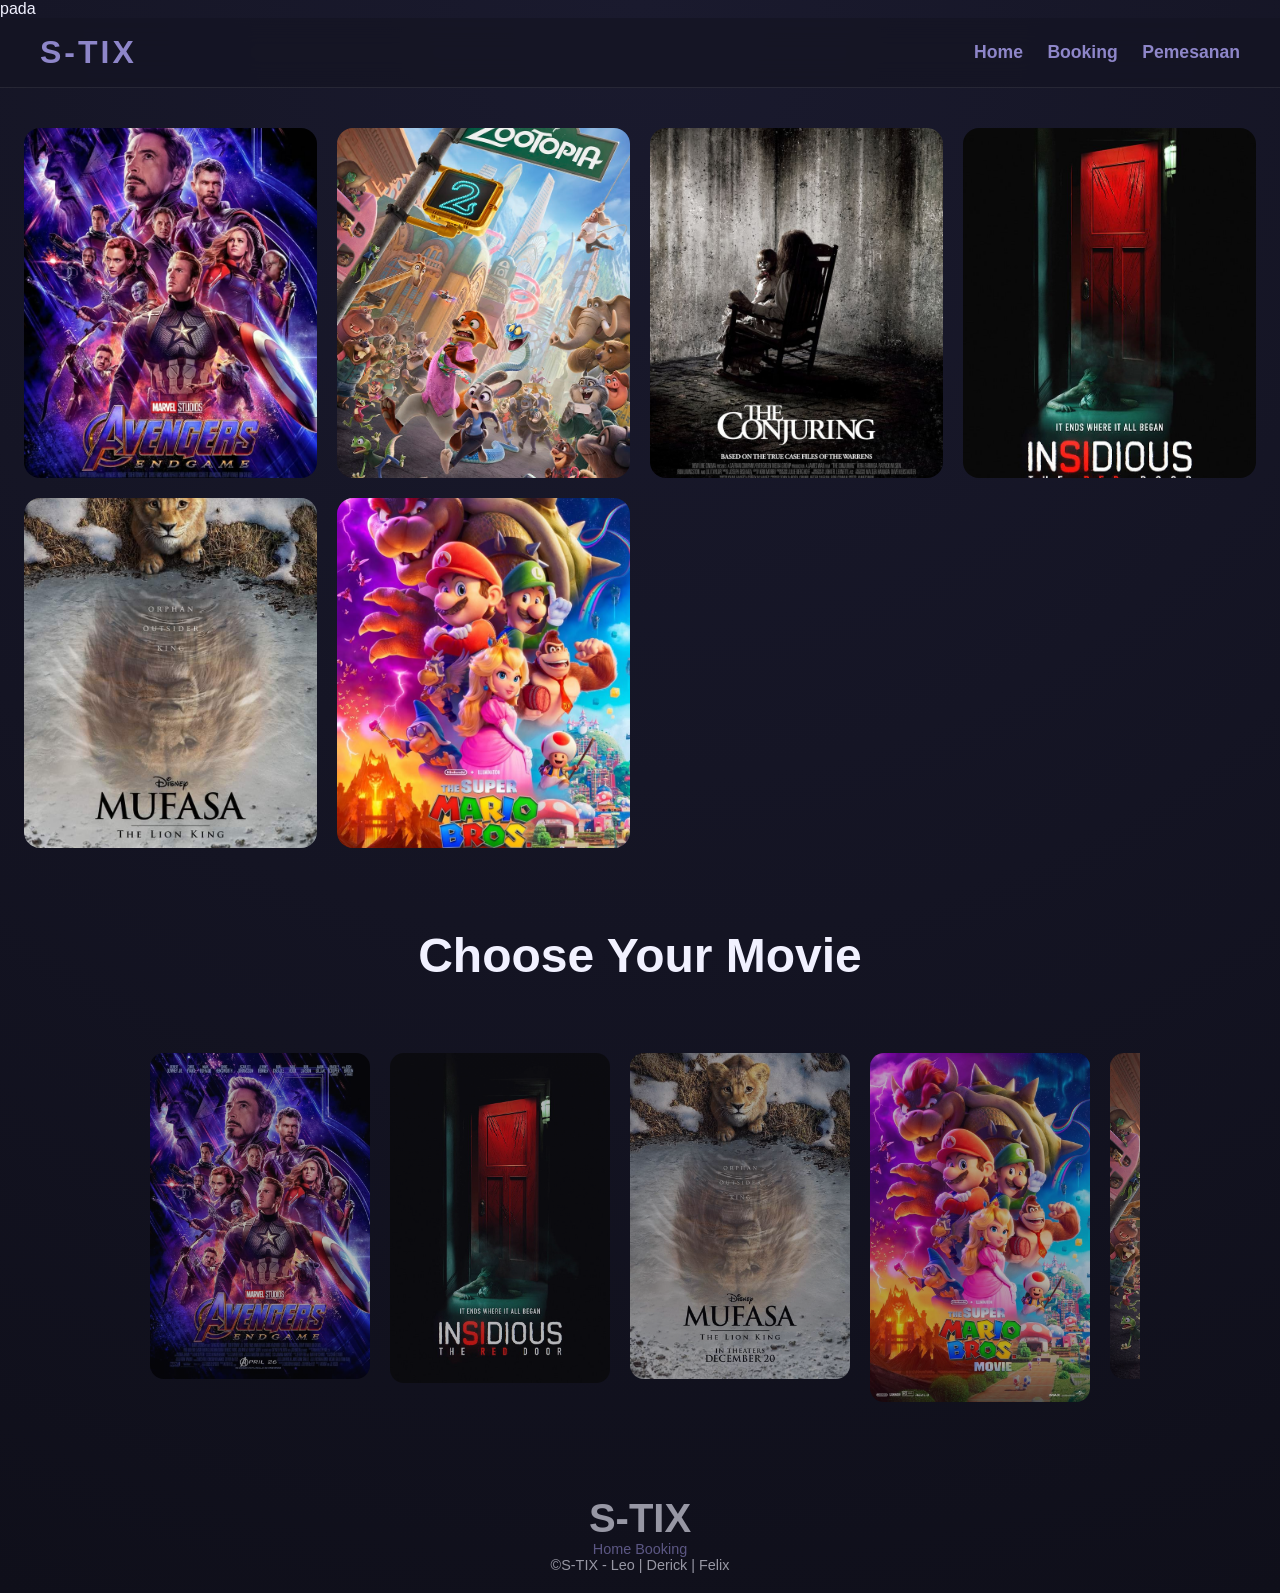
==== index.html @ 460cc437 "Memperbaiki Home.Html menjadi index.html" ====
<!DOCTYPE html>
<html lang="en">

<head>
    <meta charset="UTF-8">
    <meta name="viewport" content="width=device-width, initial-scale=1.0">
    <link rel="stylesheet" href="css/style.css">
    <script src="js/script.js"></script>
    <title>S-TIX</title>
</head>  pada 

<body>

    <header class="navbar">
        <div class="container navbar-inner">
            <a href="index.html" class="logo">S-TIX</a>


            <input type="checkbox" id="menu-toggle">


            <label for="menu-toggle" class="hamburger">
                <span></span>
                <span></span>
                <span></span>
            </label>


            <nav>
                <a href="index.html" class="active">Home</a>
                <a href="Cinema.html" >Booking</a>
                <a href="Pemesanan.html">Pemesanan</a>
            </nav>
        </div>
    </header>

    <main>

        <section class="section">
            <div class="movie">

                <div class="card" tabindex="0">
                    <img src="Img/Avengers End Game.jpeg" class="poster">

                    <iframe class="trailer" src="https://www.youtube.com/embed/TcMBFSGVi1c" title="Avengers Trailer"
                        frameborder="0"
                        allow="accelerometer; autoplay; clipboard-write; encrypted-media; gyroscope; picture-in-picture"
                        allowfullscreen>
                    </iframe>
                </div>


                <div class="card" tabindex="0">
                    <img src="Img/Zootopia 2.jpeg" class="poster">

                    <iframe class="trailer" src="https://www.youtube.com/embed/BjkIOU5PhyQ" title="Zootopia 2 Trailer"
                        frameborder="0"
                        allow="accelerometer; autoplay; clipboard-write; encrypted-media; gyroscope; picture-in-picture"
                        allowfullscreen>
                    </iframe>
                </div>


                <div class="card" tabindex="0">
                    <img src="Img/The Conjuring.jpeg" class="poster">

                    <iframe class="trailer" src="https://www.youtube.com/embed/k10ETZ41q5o"
                        title="The Conjuring Trailer" frameborder="0"
                        allow="accelerometer; autoplay; clipboard-write; encrypted-media; gyroscope; picture-in-picture"
                        allowfullscreen>
                    </iframe>
                </div>


                <div class="card" tabindex="0">
                    <img src="Img/Insidious.jpeg" class="poster">

                    <iframe class="trailer" src="https://www.youtube.com/embed/ZuQuOnYnr3Q" title="Insidious Trailer"
                        frameborder="0"
                        allow="accelerometer; autoplay; clipboard-write; encrypted-media; gyroscope; picture-in-picture"
                        allowfullscreen>
                    </iframe>
                </div>


                <div class="card" tabindex="0">
                    <img src="Img/Mufasa.jpeg" class="poster">

                    <iframe class="trailer" src="https://www.youtube.com/embed/o17MF9vnabg" title="Mufasa Trailer"
                        frameborder="0"
                        allow="accelerometer; autoplay; clipboard-write; encrypted-media; gyroscope; picture-in-picture"
                        allowfullscreen>
                    </iframe>
                </div>


                <div class="card" tabindex="0">
                    <img src="Img/Super Mario.jpeg" class="poster">

                    <iframe class="trailer" src="https://www.youtube.com/embed/TnGl01FkMMo" title="Super Mario Trailer"
                        frameborder="0"
                        allow="accelerometer; autoplay; clipboard-write; encrypted-media; gyroscope; picture-in-picture"
                        allowfullscreen>
                    </iframe>
                </div>

            </div>
        </section>

        <section class="section">
            <h2>Choose Your Movie</h2>
            <div class="search-box">
               
            </div>
            <div class="slide-wrapper ">
                <div class="sliders">
                    <a href="Cinema.html"><img src="Img/Avengers End Game.jpeg" alt="Avengers EndGame"></a>
                    <a href="Cinema.html"><img src="Img/Insidious.jpeg" alt="Insidious"></a>
                    <a href="Cinema.html"><img src="Img/Mufasa.jpeg" alt="MUfasa"></a>
                    <a href="Cinema.html"><img src="Img/Super Mario.jpeg" alt="Super Mario"></a>
                    <a href="Cinema.html"><img src="Img/Zootopia 2.jpeg" alt="Zootopia 2"></a>
                    <a href="Cinema.html"><img src="Img/The Conjuring.jpeg" alt="The Conjuring"></a>
                </div>
            </div>
        </section>

    </main>

    <footer>
        <h1>S-TIX</h1>
        <p>
            <a href="index.html">Home</a>
            <a href="Cinema.html">Booking</a>
        </p>
        <p>&copy;S-TIX - Leo | Derick | Felix </p>
    </footer>



</body>

</html>
---- css/style.css ----
* {
    margin: 0;
    padding: 0;
    box-sizing: border-box;
    font-family: 'Segoe UI', sans-serif;
}

:root {
    --bg-dark: #0f0f1a;
    --bg-card: #1c1c2b;
    --primary: #8e86c9;
    --accent: #ff4d6d;
    --text: #f1f1ff;
}

body {
    background: radial-gradient(circle at top, #1a1a2e, #0f0f1a);
    color: var(--text);
}

a {
    text-decoration: none;
    color: var(--primary);
    transition: 0.2s;
}

a:hover {
    color: #ffffff;
}

h1 { font-size: 2.5rem; }
h2 {
    font-size: 3rem;
    margin-bottom: 10px;
    text-align: center;
}
h3 { font-size: 1.3rem; }

.navbar {
    background: rgba(20,20,35,0.7);
    backdrop-filter: blur(14px);
    border-bottom: 1px solid rgba(255,255,255,0.08);
    padding: 16px 40px;
    position: sticky;
    top: 0;
    z-index: 999;
}

.navbar-inner {
    display: flex;
    justify-content: space-between;
    align-items: center;
}

.logo {
    font-size: 2rem;
    font-weight: 700;
    color: var(--primary);
    letter-spacing: 3px;
}

nav a {
    font-size: 1.1rem;
    margin-left: 20px;
    font-weight: 700;
    position: relative;
}

nav a::after {
    content: "";
    position: absolute;
    width: 0%;
    height: 2px;
    bottom: -4px;
    left: 0;
    background: var(--primary);
    transition: 0.3s;
}

nav a:hover::after {
    width: 100%;
}

.section {
    padding: 40px 24px;
}

.movie {
    display: grid;
    grid-template-columns: repeat(auto-fill, minmax(250px, 1fr));
    gap: 20px;
}

.card {
    overflow: hidden;
    border-radius: 16px;
    background: var(--bg-card);
}

.card img {
    width: 100%;
    display: block;
    transition: 0.3s;
}

.card:hover img {
    transform: scale(1.1);
}

.slide-wrapper {
    max-width: 1000px;
    margin: auto;
    position: relative;
}

.sliders {
    display: flex;
    gap: 20px;
    overflow-x: auto;
    padding: 30px 10px;
}

.sliders img {
    width: 220px;
    border-radius: 14px;
    opacity: 0.7;
    transition: 0.3s;
}

.sliders img:hover {
    transform: scale(1.15);
    opacity: 1;
}

.sliders:hover img:not(:hover) {
    transform: scale(0.95);
    opacity: 0.4;
}

.slide-btn {
    position: absolute;
    top: 50%;
    transform: translateY(-50%);
    background: rgba(0,0,0,0.6);
    color: white;
    border: none;
    font-size: 24px;
    padding: 10px 14px;
    cursor: pointer;
    border-radius: 50%;
    z-index: 10;
}

.slide-btn:hover {
    background: var(--accent);
}

.prev { left: -9px; }
.next { right: -10px; }

.search-box {
    display: flex;
    justify-content: center;
    margin: 20px 0;
}

.search-box input {
    width: 300px;
    padding: 14px 20px;
    border-radius: 20px;
    border: none;
    outline: none;
    background: var(--bg-card);
    color: var(--text);
    font-size: 16px;
    text-align: center;
}

.search-box input:focus {
    box-shadow: 0 0 10px var(--primary);
}

footer {
    padding: 20px;
    text-align: center;
    font-size: 0.9rem;
    opacity: 0.6;
}

::-webkit-scrollbar {
    height: 6px;
}

::-webkit-scrollbar-thumb {
    background: var(--primary);
    border-radius: 10px;
}

.card {
    position: relative;
    height: 350px;
    overflow: hidden;
    border-radius: 16px;
}

.poster {
    width: 100%;
    height: 100%;
    object-fit: cover;
    transition: 0.3s;
}

.trailer {
    position: absolute;
    top: 0;
    left: 0;
    width: 100%;
    height: 100%;
    opacity: 0;
    transition: 0.3s;
}

.card:hover .trailer {
    opacity: 1;
}

.card:hover .poster {
    opacity: 0;
}

#menu-toggle {
    display: none;
}

.hamburger {
    display: none;
    flex-direction: column;
    cursor: pointer;
    gap: 5px;
}

.hamburger span {
    width: 25px;
    height: 3px;
    background: var(--text);
    border-radius: 5px;
    transition: 0.3s;
}



@media (max-width: 768px) {
    .hamburger {
        display: flex;
    }

    nav {
        position: absolute;
        top: 70px;
        right: 0;
        background: var(--bg-card);
        flex-direction: column;
        width: 200px;
        display: none;
        padding: 15px;
        border-radius: 0 0 0 12px;
    }

    nav a {
        margin: 10px 0;
        text-align: center;
    }

    #menu-toggle:checked ~ nav {
        display: flex;
    }

    #menu-toggle:checked + .hamburger span:nth-child(1) {
        transform: rotate(45deg) translate(5px,5px);
    }

    #menu-toggle:checked + .hamburger span:nth-child(2) {
        opacity: 0;
    }

    #menu-toggle:checked + .hamburger span:nth-child(3) {
        transform: rotate(-45deg) translate(6px,-6px);
    }

    .slide-btn { display: none; }

    .navbar {
        padding: 14px 20px;
    }

    .logo {
        font-size: 1.5rem;
    }

    .section {
        padding: 30px 16px;
    }

    h2 {
        font-size: 2rem;
    }

    .movie {
        grid-template-columns: repeat(2, 1fr);
        gap: 12px;
    }

    .card {
        aspect-ratio: 2/3;
        height: auto;
    }

    .sliders img {
        width: 160px;
    }

    .search-box input {
        width: 90%;
        font-size: 14px;
    }


    .prev { left: 5px; }
    .next { right: 5px; }

    .card {
        height: auto;
        aspect-ratio: 2 / 3;
    }

    .poster {
        height: 100%;
        object-fit: cover;
    }

    .trailer {
        height: 100%;
    }

    .card:active .trailer {
        opacity: 1;
    }
}

.form-container {
    max-width: 650px;
    margin: 0 auto;
    background: var(--bg-card);
    border: 1px solid rgba(255, 255, 255, 0.07);
    border-radius: 16px;
    padding: 32px 36px;
    box-shadow: 0 6px 30px rgba(0, 0, 0, 0.25);
}

.field-group {
    margin-bottom: 24px;
}

.field-group:last-of-type {
    margin-bottom: 0;
}

.field-label {
    display: block;
    font-size: 0.95rem;
    font-weight: 600;
    margin-bottom: 8px;
    color: var(--text);
}

.required-star {
    color: var(--accent);
    font-weight: 700;
}

.field-input {
    width: 100%;
    padding: 13px 16px;
    background: rgba(255, 255, 255, 0.05);
    border: 1.5px solid rgba(255, 255, 255, 0.1);
    border-radius: 10px;
    color: var(--text);
    font-size: 0.95rem;
    outline: none;
    transition: 0.25s;
}

.field-input::placeholder {
    color: rgba(255, 255, 255, 0.25);
}

.field-input:focus {
    border-color: var(--primary);
    box-shadow: 0 0 0 3px rgba(142, 134, 201, 0.15);
    background: rgba(255, 255, 255, 0.07);
}

.field-select {
    width: 100%;
    padding: 13px 16px;
    background: rgba(255, 255, 255, 0.05);
    border: 1.5px solid rgba(255, 255, 255, 0.1);
    border-radius: 10px;
    color: var(--text);
    font-size: 0.95rem;
    outline: none;
    cursor: pointer;
    transition: 0.25s;
    appearance: none;
    -webkit-appearance: none;
    background-image: url("data:image/svg+xml,%3Csvg xmlns='http://www.w3.org/2000/svg' width='12' height='8' fill='%238e86c9'%3E%3Cpath d='M1 1l5 5 5-5'/%3E%3C/svg%3E");
    background-repeat: no-repeat;
    background-position: right 16px center;
    padding-right: 40px;
}

.field-select:focus {
    border-color: var(--primary);
    box-shadow: 0 0 0 3px rgba(142, 134, 201, 0.15);
    background: rgba(255, 255, 255, 0.07);
}

.field-select option {
    background: #1c1c2b;
    color: var(--text);
}

.field-hint {
    display: block;
    margin-top: 6px;
    font-size: 0.78rem;
    opacity: 0.4;
    font-style: italic;
}

.form-error {
    background: rgba(255, 77, 109, 0.1);
    border: 1px solid rgba(255, 77, 109, 0.25);
    border-radius: 12px;
    padding: 14px 18px;
    margin-bottom: 20px;
    font-size: 0.88rem;
    line-height: 1.7;
    color: #ff8a9e;
    animation: shakeX 0.4s ease;
}

@keyframes shakeX {
    0%, 100% { transform: translateX(0); }
    20% { transform: translateX(-8px); }
    40% { transform: translateX(8px); }
    60% { transform: translateX(-4px); }
    80% { transform: translateX(4px); }
}

.submit-area {
    padding-top: 8px;
}

.subtitle {
    text-align: center;
    opacity: 0.7;
    margin-bottom: 30px;
    font-size: 1.05rem;
}

.movie-options {
    display: grid;
    grid-template-columns: repeat(auto-fill, minmax(130px, 1fr));
    gap: 14px;
}

.movie-option {
    background: rgba(255, 255, 255, 0.04);
    border: 2px solid transparent;
    border-radius: 12px;
    padding: 12px;
    text-align: center;
    cursor: pointer;
    transition: 0.3s;
}

.movie-option:hover:not(.disabled) {
    border-color: var(--primary);
    transform: translateY(-2px);
}

.movie-option.active {
    border-color: var(--accent);
    background: rgba(255, 77, 109, 0.12);
}

.movie-option.disabled {
    opacity: 0.35;
    cursor: not-allowed;
}

.movie-option img {
    width: 100%;
    aspect-ratio: 2/3;
    object-fit: cover;
    border-radius: 8px;
    margin-bottom: 8px;
    display: block;
}

.movie-option span {
    font-size: 0.85rem;
    font-weight: 600;
    display: block;
}

.time-options {
    display: flex;
    flex-wrap: wrap;
    gap: 12px;
}

.time-option {
    background: rgba(255, 255, 255, 0.04);
    border: 2px solid transparent;
    border-radius: 10px;
    padding: 12px 22px;
    font-size: 1rem;
    font-weight: 700;
    cursor: pointer;
    transition: 0.3s;
    color: var(--text);
}

.time-option:hover:not(.disabled) {
    border-color: var(--primary);
    background: rgba(142, 134, 201, 0.1);
}

.time-option.active {
    border-color: var(--accent);
    background: rgba(255, 77, 109, 0.15);
    color: #fff;
}

.time-option.disabled {
    opacity: 0.35;
    cursor: not-allowed;
}

.cinema-layout {
    max-width: 580px;
    margin: 0 auto;
}

.screen {
    background: linear-gradient(90deg, transparent, var(--primary), transparent);
    color: #fff;
    text-align: center;
    padding: 10px 0;
    border-radius: 50% / 100% 100% 0 0;
    font-weight: 700;
    letter-spacing: 6px;
    font-size: 0.85rem;
    margin-bottom: 28px;
    opacity: 0.7;
}

.seat-grid {
    display: grid;
    grid-template-columns: repeat(11, 1fr);
    gap: 8px;
    margin-bottom: 20px;
}

.seat {
    aspect-ratio: 1;
    border-radius: 8px 8px 4px 4px;
    display: flex;
    align-items: center;
    justify-content: center;
    font-size: 0.6rem;
    font-weight: 700;
    cursor: pointer;
    transition: 0.2s;
    user-select: none;
}

.seat.available {
    background: rgba(255, 255, 255, 0.08);
    color: rgba(255, 255, 255, 0.5);
    border: 1px solid rgba(255, 255, 255, 0.1);
}

.seat.available:hover {
    background: var(--primary);
    color: #fff;
    transform: scale(1.1);
}

.seat.selected {
    background: var(--accent);
    color: #fff;
    border: 1px solid var(--accent);
    box-shadow: 0 0 12px rgba(255, 77, 109, 0.5);
}

.seat.booked {
    background: rgba(255, 255, 255, 0.05);
    color: rgba(255, 255, 255, 0.15);
    border: 1px solid rgba(255, 255, 255, 0.05);
    cursor: not-allowed;
    position: relative;
}

.seat.booked::after {
    content: "✕";
    position: absolute;
    font-size: 1rem;
    color: rgba(255, 77, 109, 0.4);
}

.seat.idle {
    background: rgba(255, 255, 255, 0.03);
    color: rgba(255, 255, 255, 0.12);
    border: 1px solid rgba(255, 255, 255, 0.04);
    cursor: not-allowed;
}

.aisle {
    aspect-ratio: 1;
    pointer-events: none;
}

.seat-legend {
    display: flex;
    justify-content: center;
    gap: 20px;
    margin-top: 16px;
    font-size: 0.85rem;
    opacity: 0.7;
}

.seat-legend span {
    display: flex;
    align-items: center;
    gap: 6px;
}

.seat-demo {
    width: 18px;
    height: 18px;
    border-radius: 4px;
    display: inline-block;
}

.seat-demo.available {
    background: rgba(255, 255, 255, 0.08);
    border: 1px solid rgba(255, 255, 255, 0.1);
}

.seat-demo.selected {
    background: var(--accent);
}

.seat-demo.booked {
    background: rgba(255, 255, 255, 0.05);
    border: 1px solid rgba(255, 255, 255, 0.05);
}

.seat-info {
    text-align: center;
    padding: 10px;
    border-radius: 10px;
    background: rgba(255, 255, 255, 0.04);
    margin-top: 10px;
    font-size: 0.95rem;
}

.booking-summary {
    background: rgba(255, 255, 255, 0.04);
    border-radius: 12px;
    padding: 18px 20px;
    margin-bottom: 16px;
    line-height: 1.8;
}

.booking-summary p {
    font-size: 0.95rem;
}

.booking-summary strong {
    color: var(--primary);
}

.confirm-btn {
    width: 100%;
    padding: 16px;
    border: none;
    border-radius: 12px;
    background: linear-gradient(135deg, var(--accent), #ff6b8a);
    color: #fff;
    font-size: 1.15rem;
    font-weight: 700;
    cursor: pointer;
    transition: 0.3s;
    letter-spacing: 1px;
}

.confirm-btn:hover:not(:disabled) {
    transform: translateY(-2px);
    box-shadow: 0 8px 25px rgba(255, 77, 109, 0.4);
}

.confirm-btn:disabled {
    opacity: 0.35;
    cursor: not-allowed;
}

.popup-overlay {
    display: none;
    position: fixed;
    top: 0;
    left: 0;
    width: 100%;
    height: 100%;
    background: rgba(0, 0, 0, 0.7);
    backdrop-filter: blur(6px);
    z-index: 9999;
    align-items: center;
    justify-content: center;
}

.popup-content {
    background: var(--bg-card);
    border: 1px solid rgba(255, 255, 255, 0.1);
    border-radius: 20px;
    padding: 40px 36px 28px;
    max-width: 420px;
    width: 90%;
    text-align: center;
    position: relative;
    animation: popupIn 0.3s ease;
}

@keyframes popupIn {
    from {
        transform: scale(0.85);
        opacity: 0;
    }
    to {
        transform: scale(1);
        opacity: 1;
    }
}

.popup-close {
    position: absolute;
    top: 12px;
    right: 18px;
    font-size: 1.8rem;
    cursor: pointer;
    opacity: 0.5;
    transition: 0.2s;
    color: var(--text);
}

.popup-close:hover {
    opacity: 1;
}

.popup-content p {
    margin: 6px 0;
    font-size: 0.95rem;
    line-height: 1.7;
}

.popup-btn {
    margin-top: 20px;
    padding: 12px 36px;
    border: none;
    border-radius: 10px;
    background: var(--primary);
    color: #fff;
    font-size: 1rem;
    font-weight: 700;
    cursor: pointer;
    transition: 0.3s;
}

.popup-btn:hover {
    background: var(--accent);
    transform: translateY(-2px);
}

.table-section {
    max-width: 1000px;
    margin: 0 auto;
}

.table-wrapper {
    overflow-x: auto;
    border-radius: 16px;
    border: 1px solid rgba(255, 255, 255, 0.06);
    background: var(--bg-card);
}

#bookingTable {
    width: 100%;
    border-collapse: collapse;
    font-size: 0.9rem;
}

#bookingTable thead {
    background: rgba(142, 134, 201, 0.12);
}

#bookingTable th {
    padding: 14px 12px;
    text-align: left;
    font-weight: 700;
    color: var(--primary);
    white-space: nowrap;
    border-bottom: 2px solid rgba(142, 134, 201, 0.2);
}

#bookingTable td {
    padding: 12px;
    border-bottom: 1px solid rgba(255, 255, 255, 0.04);
    vertical-align: middle;
}

#bookingTable tbody tr:hover {
    background: rgba(255, 255, 255, 0.03);
}

#bookingTable tbody tr:last-child td {
    border-bottom: none;
}

#bookingTable .price {
    font-weight: 700;
    color: #4ade80;
    white-space: nowrap;
}

.empty-msg {
    text-align: center;
    padding: 40px 20px !important;
    opacity: 0.5;
    font-style: italic;
    font-size: 1rem;
}

.delete-btn {
    background: rgba(255, 77, 109, 0.1);
    border: 1px solid rgba(255, 77, 109, 0.25);
    color: var(--accent);
    padding: 6px 14px;
    border-radius: 8px;
    cursor: pointer;
    font-size: 0.8rem;
    font-weight: 600;
    transition: 0.25s;
}

.delete-btn:hover {
    background: var(--accent);
    color: #fff;
    border-color: var(--accent);
    transform: scale(1.05);
}

    

@media (max-width: 768px) {
    .form-container {
        padding: 24px 18px;
    }

    .field-group {
        margin-bottom: 20px;
    }

    .movie-options {
        grid-template-columns: repeat(3, 1fr);
        gap: 10px;
    }

    .movie-option {
        padding: 8px;
    }

    .movie-option span {
        font-size: 0.75rem;
    }

    .time-options {
        gap: 8px;
    }

    .time-option {
        padding: 10px 16px;
        font-size: 0.9rem;
    }

    .seat-grid {
        gap: 5px;
    }

    .seat {
        font-size: 0.5rem;
    }

    #bookingTable {
        font-size: 0.78rem;
    }

    #bookingTable th,
    #bookingTable td {
        padding: 10px 8px;
    }

    .delete-btn {
        padding: 4px 10px;
        font-size: 0.72rem;
    }
}
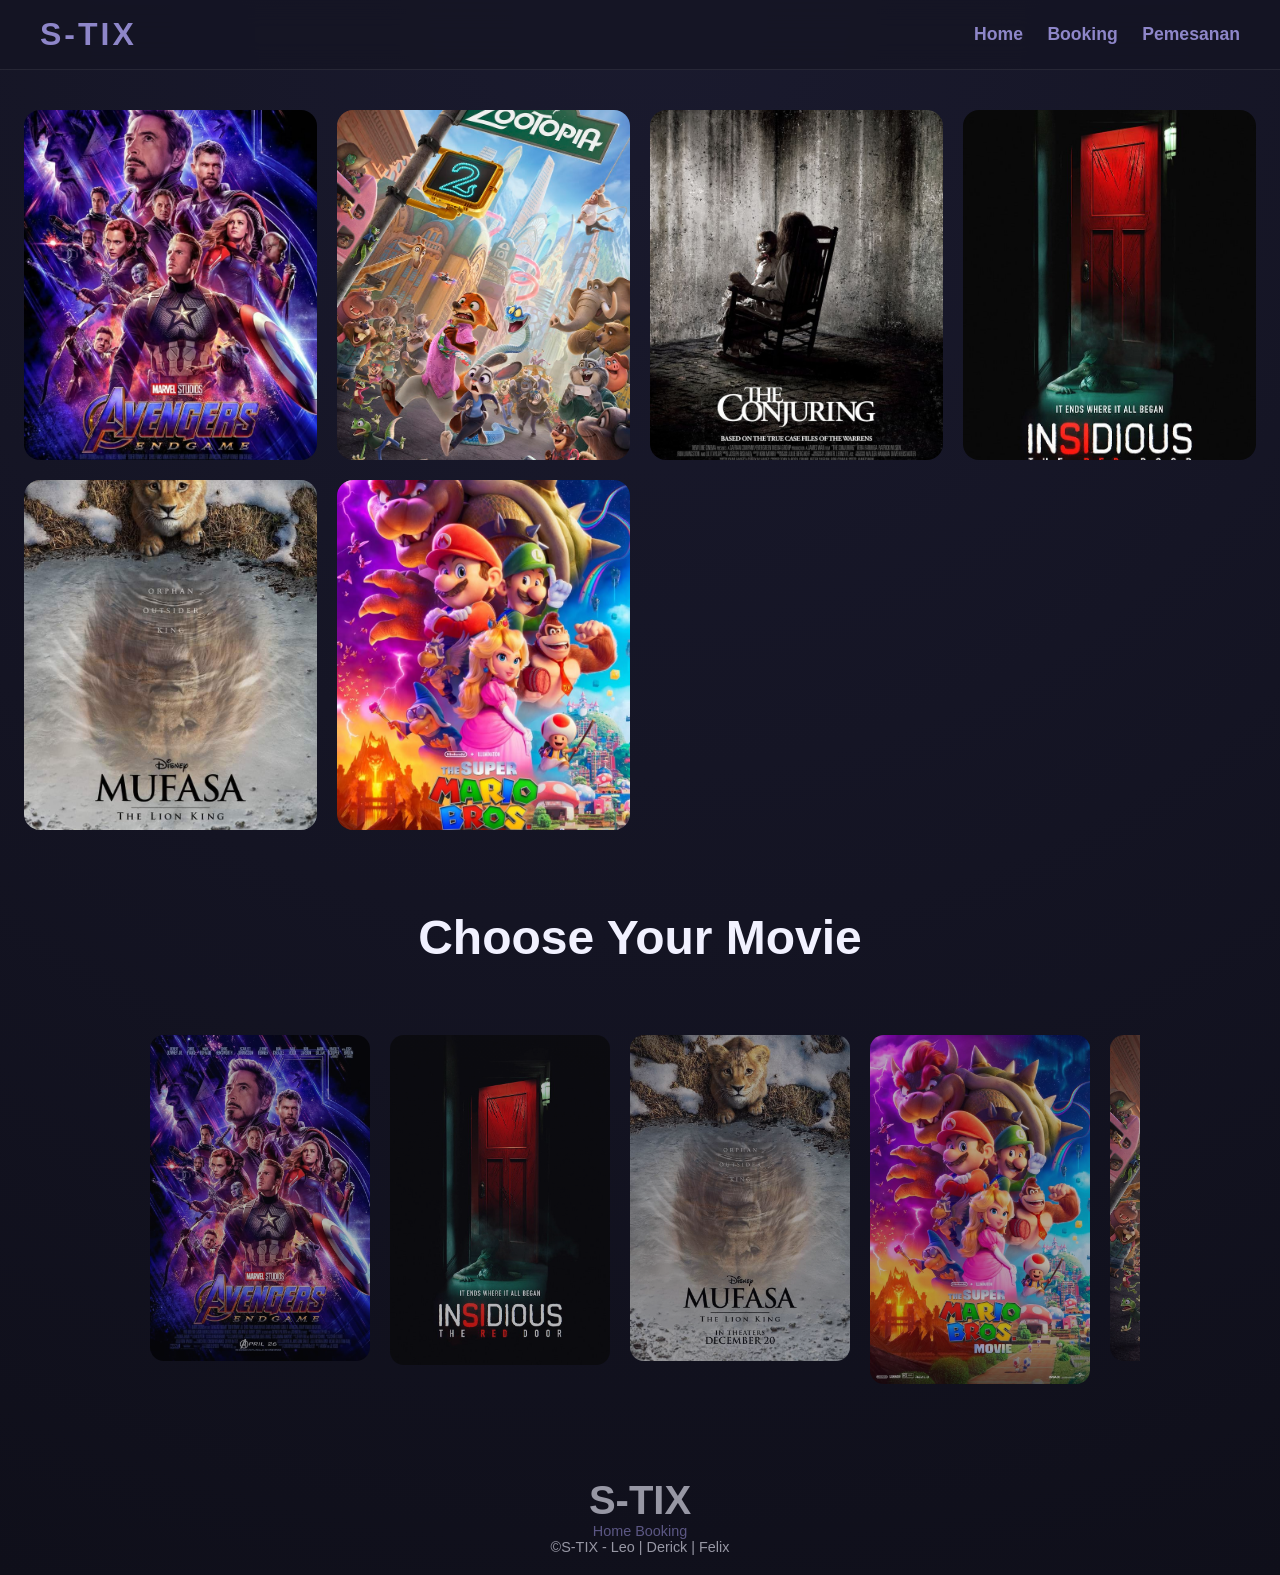
==== commit 09e1cbc0: "RE-PUSH" ====
--- a/index.html
+++ b/index.html
@@ -7,7 +7,7 @@
     <link rel="stylesheet" href="css/style.css">
     <script src="js/script.js"></script>
     <title>S-TIX</title>
-</head>  pada 
+</head>
 
 <body>
 
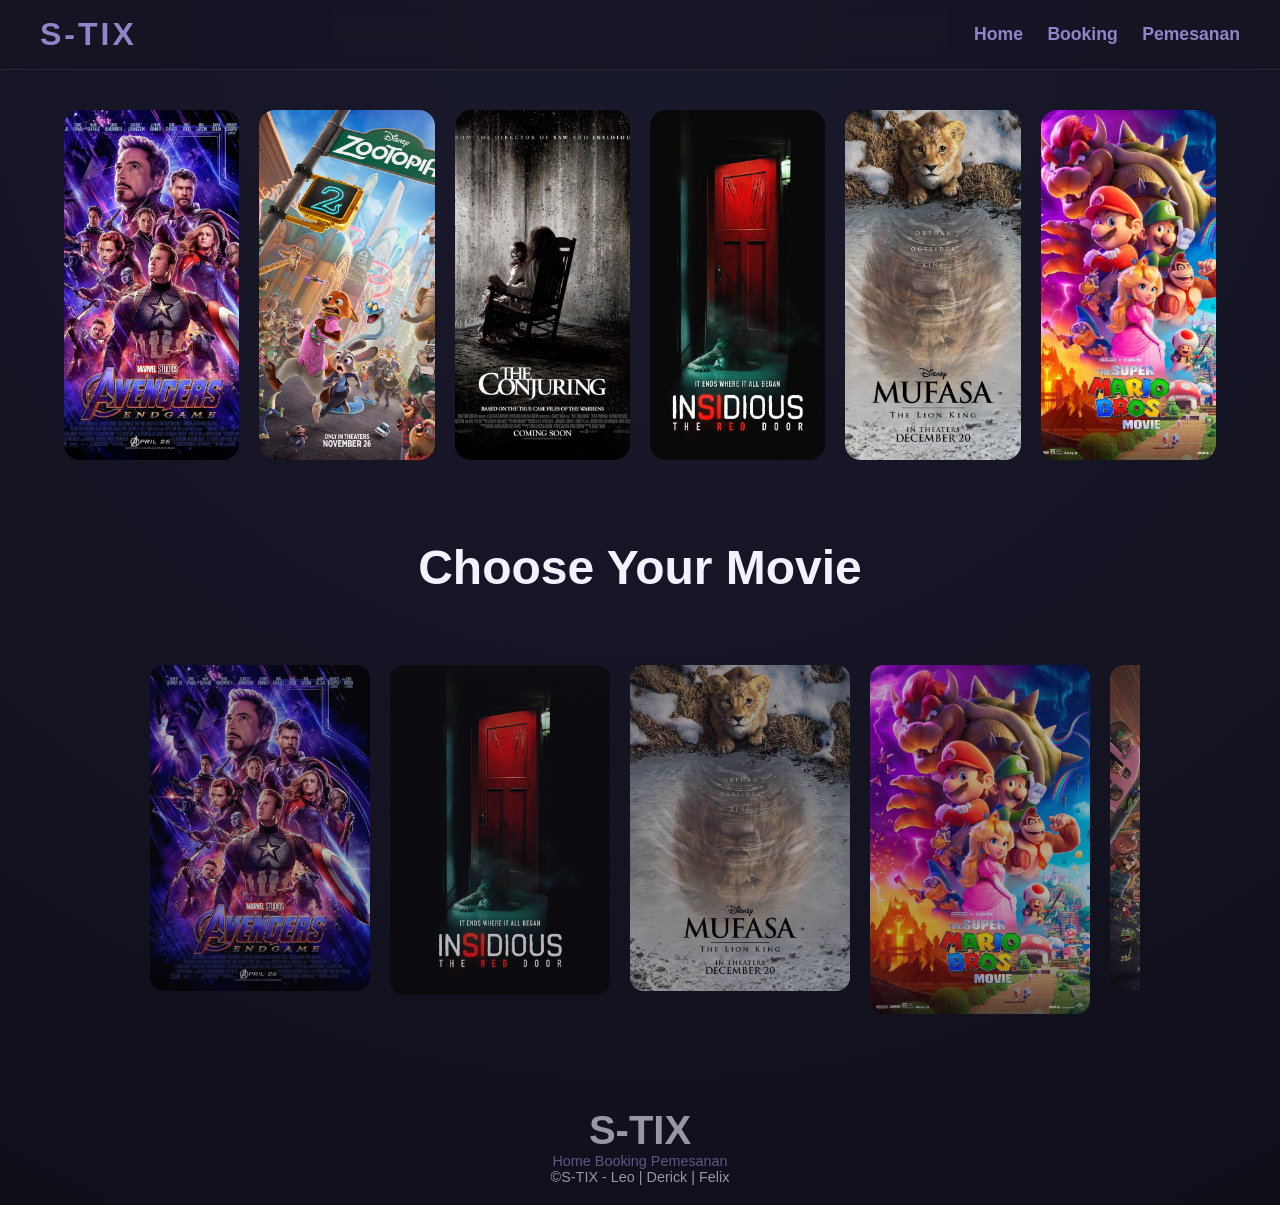
==== commit 800a974e: "Mengubah Tampilan card movie agar menyesuaikan dengan tampilan normal website" ====
--- a/index.html
+++ b/index.html
@@ -10,7 +10,6 @@
 </head>
 
 <body>
-
     <header class="navbar">
         <div class="container navbar-inner">
             <a href="index.html" class="logo">S-TIX</a>
@@ -131,6 +130,7 @@
         <p>
             <a href="index.html">Home</a>
             <a href="Cinema.html">Booking</a>
+            <a href="Pemesanan.html">Pemesanan</a>
         </p>
         <p>&copy;S-TIX - Leo | Derick | Felix </p>
     </footer>
--- a/css/style.css
+++ b/css/style.css
@@ -50,6 +50,7 @@
     display: flex;
     justify-content: space-between;
     align-items: center;
+    width: 100%;
 }
 
 .logo {
@@ -83,11 +84,14 @@
 
 .section {
     padding: 40px 24px;
+    max-width: 1200px; /* Menyelaraskan batas lebar dengan navbar */
+    margin: 0 auto;    /* Kunci utama agar konten film ikut ke tengah saat di-zoom out */
+    width: 100%;
 }
 
 .movie {
     display: grid;
-    grid-template-columns: repeat(auto-fill, minmax(250px, 1fr));
+    grid-template-columns: repeat(6,1fr);
     gap: 20px;
 }
 
